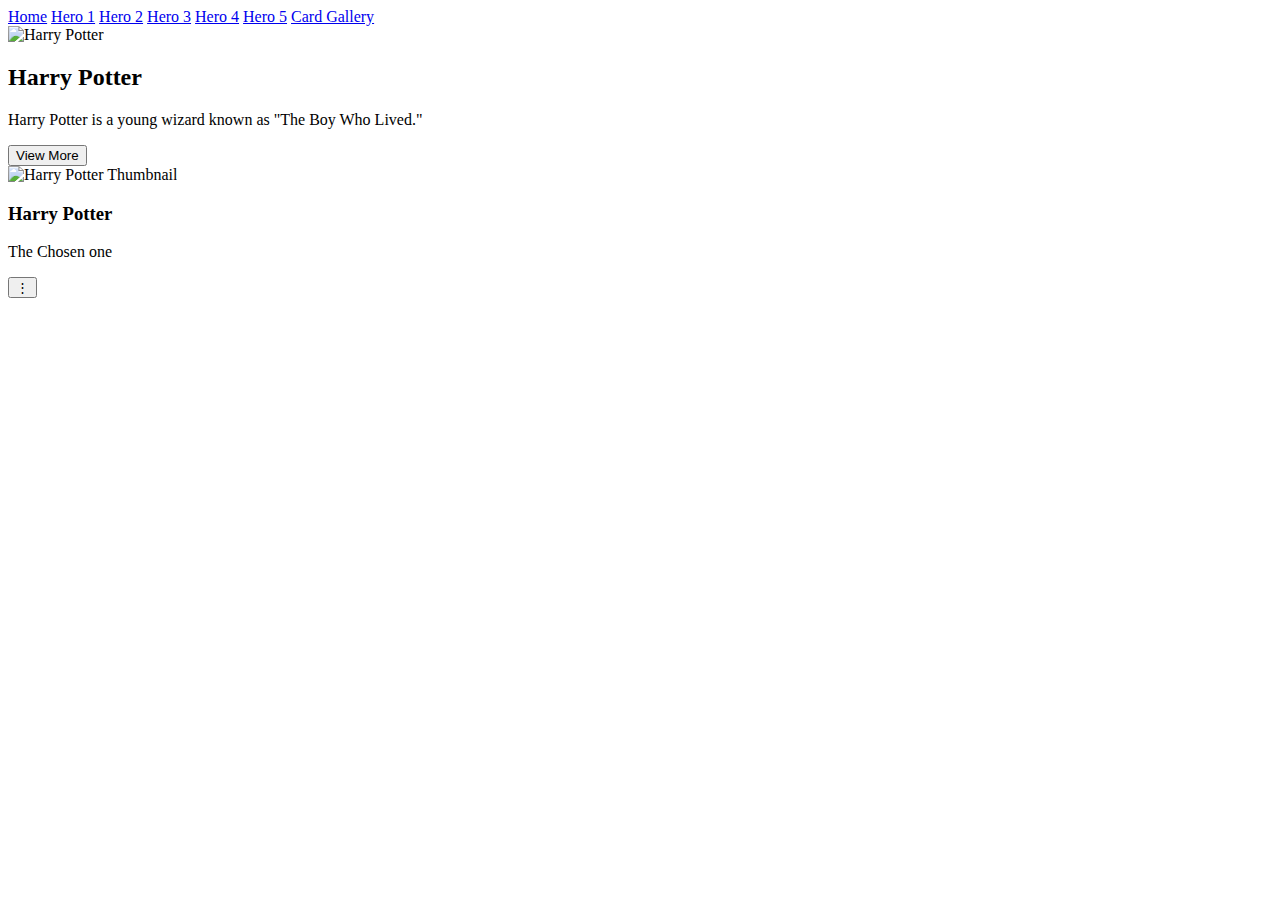
==== pages/hero-1/index.html @ fad2a09c "Still Fixing" ====
<!DOCTYPE html>
<html lang="en">
<head>
    <meta charset="UTF-8">
    <meta name="viewport" content="width=device-width, initial-scale=1.0">
    <title>Harry Potter Themed Card</title>
    <link rel="stylesheet" href="./assets/css/style.css">
</head>
<body>
    <header class="header">
        <a href="/index.html" class="btn">Home</a>
        <a href="/pages/hero-1/index.html" class="btn">Hero 1</a>
        <a href="/pages/hero-2/index.html" class="btn">Hero 2</a>
        <a href="/pages/hero-3/index.html" class="btn">Hero 3</a>
        <a href="/pages/hero-4/index.html" class="btn">Hero 4</a>
        <a href="/pages/hero-5/index.html" class="btn">Hero 5</a>
        <a href="/pages/Card-Gallery/index.html" class="btn">Card Gallery</a>
    </header>

    <div class="card">
        <div class="card-image">
            <img src="./assets/img/harry potter portrait2.jpg" alt="Harry Potter">
        </div>
        <div class="card-content">
            <h2 class="card-title">Harry Potter</h2>
            <p class="card-description">Harry Potter is a young wizard known as "The Boy Who Lived."</p>
        </div>
        <div class="card-action">
            <button class="card-button">View More</button>
        </div>
    </div>
    <div class="card-list">
        <div class="card-list-item">
            <img src="./assets/img/Harry Potter Portrait.jpg" alt="Harry Potter Thumbnail">
            <div class="card-list-content">
                <h3>Harry Potter</h3>
                <p>The Chosen one</p>
            </div>
            <div class="card-list-action">
                <button class="card-menu-button">⋮</button>
            </div>
        </div>
    </div>
</body>
</html>
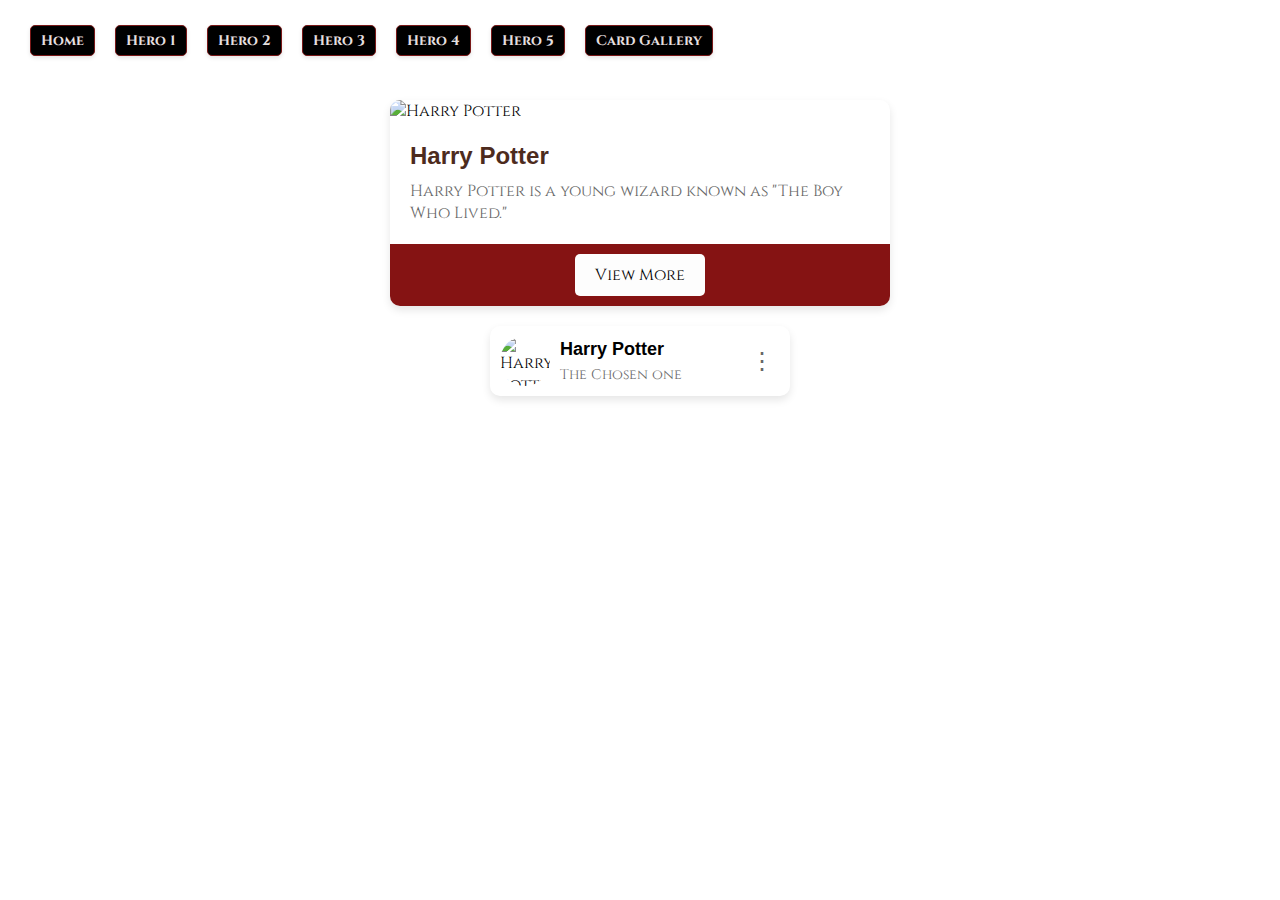
==== commit 6c007f0c: "Fixing the linking and css" ====
--- a/pages/hero-1/index.html
+++ b/pages/hero-1/index.html
@@ -8,13 +8,13 @@
 </head>
 <body>
     <header class="header">
-        <a href="/index.html" class="btn">Home</a>
-        <a href="/pages/hero-1/index.html" class="btn">Hero 1</a>
-        <a href="/pages/hero-2/index.html" class="btn">Hero 2</a>
-        <a href="/pages/hero-3/index.html" class="btn">Hero 3</a>
-        <a href="/pages/hero-4/index.html" class="btn">Hero 4</a>
-        <a href="/pages/hero-5/index.html" class="btn">Hero 5</a>
-        <a href="/pages/Card-Gallery/index.html" class="btn">Card Gallery</a>
+        <a href="../../index.html" class="btn">Home</a>
+        <a href="../hero-1/index.html" class="btn">Hero 1</a>
+        <a href="../hero-2/index.html" class="btn">Hero 2</a>
+        <a href="../hero-3/index.html" class="btn">Hero 3</a>
+        <a href="../hero-4/index.html" class="btn">Hero 4</a>
+        <a href="../hero-5/index.html" class="btn">Hero 5</a>
+        <a href="../Card-Gallery/index.html" class="btn">Card Gallery</a>
     </header>
 
     <div class="card">
--- a/pages/hero-1/assets/css/style.css
+++ b/pages/hero-1/assets/css/style.css
@@ -0,0 +1,165 @@
+@import url('https://fonts.cdnfonts.com/css/harry-potter');
+@import url('https://fonts.googleapis.com/css2?family=Cinzel:wght@400;700&family=Roboto:wght@400;700&display=swap');
+
+body {
+
+    background: url('../img/Common\ room.jpg') no-repeat center center fixed;
+    background-size: cover;
+    font-family: 'Cinzel', serif;
+    display: flex;
+    flex-direction: column;
+    align-items: center;
+    height: 100vh;
+    margin: 0;
+}
+
+.header {
+    display: flex;
+    justify-content: flex-start;
+    padding: 10px;
+    width: 100%;
+    background: none;
+    position: absolute;
+    top: 10px;
+    left: 10px;
+    z-index: 2;
+}
+
+.header a {
+    color: #e4dfdf;
+    text-decoration: none;
+    margin: 5px 10px;
+    font-size: 14px;
+    font-weight: bold;
+    font-family: 'Cinzel', serif;
+    border: 1px solid #791818;
+    padding: 5px 10px;
+    border-radius: 5px;
+    transition: background-color 0.3s, color 0.3s, transform 0.3s;
+    display: inline-block;
+    box-shadow: 0 2px 4px rgba(0, 0, 0, 0.1);
+    background-color: #000;
+}
+
+.header a:hover {
+    background-color: #700d0d;
+    color: #000000;
+    transform: scale(1.1);
+}
+
+.card {
+    background-color: #fff;
+    border-radius: 10px;
+    box-shadow: 0 4px 8px rgba(0, 0, 0, 0.1);
+    overflow: hidden;
+    width: 500px;
+    font-family: 'Cinzel', serif;
+    position: relative;
+    text-align: bottom;
+    margin-top: 100px;
+}
+
+.card-image img {
+    width: 500px;
+    height: 400px;
+    object-fit: cover;
+}
+
+.card-content {
+    padding: 20px;
+}
+
+.card-title {
+    font-size: 24px;
+    margin: 0;
+    font-family: 'Harry Potter', sans-serif;
+    color: #4d2b1d;
+}
+
+.card-description {
+    font-size: 16px;
+    color: #666;
+    margin: 10px 0 0;
+}
+
+.card-action {
+    background-color: #851313;
+    padding: 10px;
+    text-align: center;
+}
+
+.card-button {
+    background-color: #fdfdfd;
+    color: #000000;
+    border: none;
+    padding: 10px 20px;
+    font-size: 16px;
+    cursor: pointer;
+    border-radius: 5px;
+    font-family: 'Cinzel', serif;
+    transition: background-color 0.3s, transform 0.3s;
+}
+
+.card-button:hover {
+    background-color: #f1c40f;
+    color: #4d2b1d;
+    transform: scale(1.05);
+}
+
+.card-list {
+    display: flex;
+    align-items: center;
+    margin-top: 20px;
+    background-color: #fff;
+    border-radius: 10px;
+    box-shadow: 0 4px 8px rgba(0, 0, 0, 0.1);
+    width: 300px;
+}
+
+.card-list-item {
+    display: flex;
+    align-items: center;
+    padding: 10px;
+    width: 100%;
+}
+
+.card-list-item img {
+    width: 50px;
+    height: 50px;
+    border-radius: 50%;
+    object-fit: cover;
+}
+
+.card-list-content {
+    flex-grow: 1;
+    padding-left: 10px;
+}
+
+.card-list-content h3 {
+    font-size: 18px;
+    margin: 0;
+    font-family: 'Harry Potter', sans-serif;
+}
+
+.card-list-content p {
+    font-size: 14px;
+    margin: 5px 0 0;
+    color: #666;
+}
+
+.card-list-action {
+    margin-left: auto;
+}
+
+.card-menu-button {
+    background: none;
+    border: none;
+    font-size: 24px;
+    cursor: pointer;
+    color: #666;
+}
+
+.card-menu-button:hover {
+    color: #333;
+}
+
